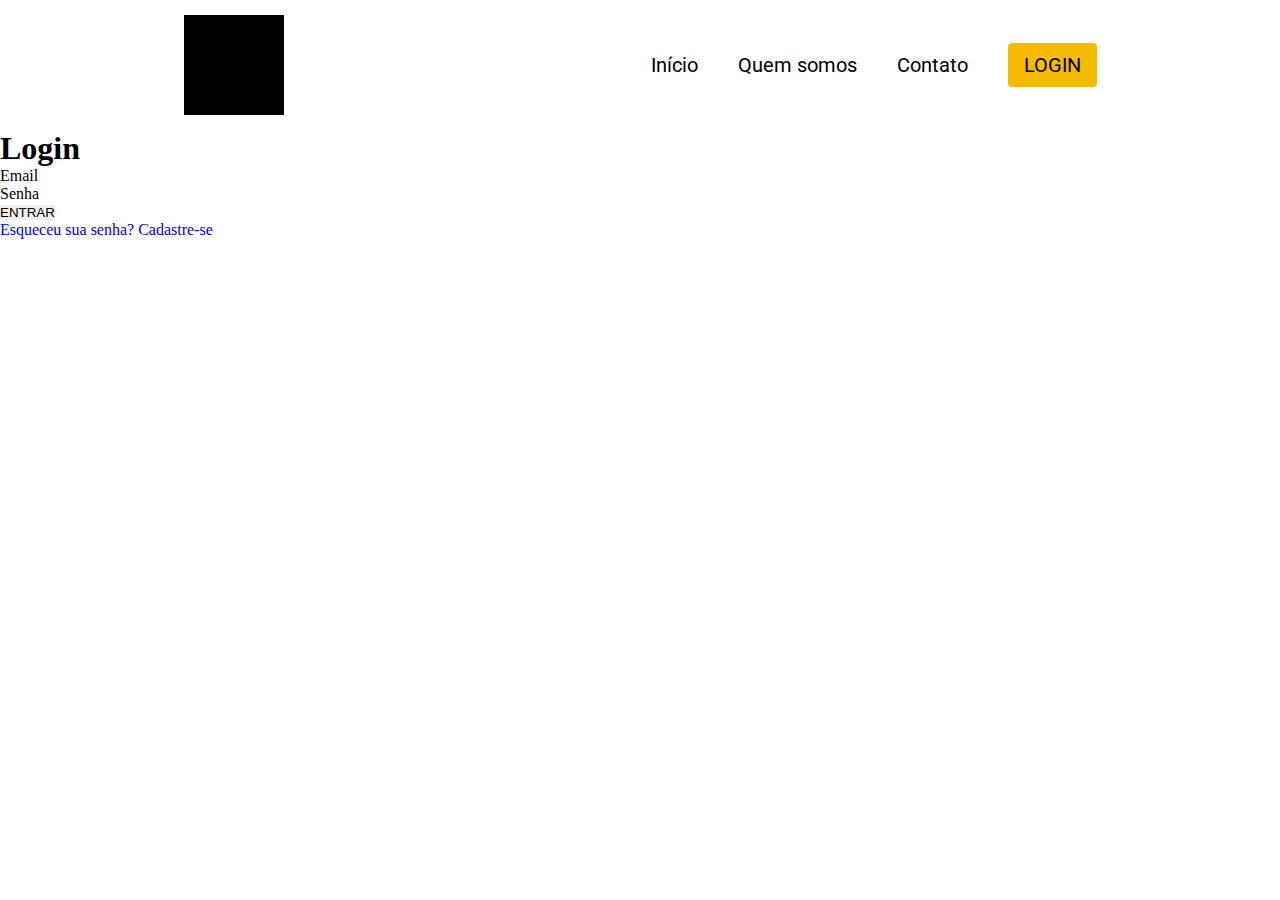
==== cadastro.html @ 09fe1b45 "feat: adicinado novas paginas e um arquivo de estilo para tela de login" ====
<!DOCTYPE html>
<html lang="en">

<head>
    <meta charset="UTF-8">
    <meta name="viewport" content="width=device-width, initial-scale=1.0">
    <link rel="stylesheet" href="./assets/css/login.css">
    <title>IntegraVet | Login</title>
</head>

<body>
    <header class="cabecalho">
        <span class="cabecalho_detalhe"></span>
        <ul class="cabecalho_lista">
            <li class="lista_item">
                <a href="">Início</a>
            </li>
            <li class="lista_item">
                <a href="">Quem somos</a>
            </li>
            <li class="lista_item">
                <a href="">Contato</a>
            </li>
            <li class="lista_item">
                <a href="">LOGIN</a>
            </li>
        </ul>
        <div class="dropdown">
            <button onclick="toggleDropdown()" class="dropbtn">Menu</button>
            <ul id="myDropdown" class="dropdown-content">
                <a href="" class="item-nav">Ínicio</a>
                <a href="">Quem somos</a>
                <a href="" class="item-nav">Contato</a>
                <a href="" class="item-nav">Login</a>
            </ul>
        </div>
    </header>

    <section>
        <form action="" method="post">
            <h1>Login</h1>
            <span></span>
            <div>
                <label for="">Email</label>
                <input type="email" name="" id="">
            </div>
            <div>
                <label for="">Senha</label>
                <input type="password" name="" id="">
            </div>
            <button type="submit">ENTRAR</button>
            <div>
                <a href="#">Esqueceu sua senha?</a>
                <a href="./cadastro.html">Cadastre-se</a>
            </div>
        </form>
    </section>
</body>

</html>
---- assets/css/login.css ----
@import url('https://fonts.googleapis.com/css2?family=Roboto&family=Ruda&display=swap');
* {
    margin: 0px;
    padding: 0px;
    border: none;
    box-sizing: border-box;
    text-decoration: none;
    scroll-behavior: smooth;
}

body {
    width: 100%;
    height: 100vh;
}

.cabecalho_detalhe,
.rodape_logo {
    width: 100px;
    height: 100px;
    background-color: black;
    display: block;
}

.cabecalho {
    z-index: 999;
    display: flex;
    justify-content: space-around;
    align-items: center;
    width: 100%;
    height: 8.125rem;
    background: #fff;
}

.cabecalho_lista {
    list-style: none;
    display: flex;
    align-items: center;
    gap: 40px;
}

.lista_item a {
    font-family: 'Roboto', sans-serif;
    font-size: 20px;
    color: #000;
    background: linear-gradient(#F5BB00, #F5BB00) no-repeat left 1.4rem;
    background-size: 0 4px;
    transition: background 0.3s ease;
}

.lista_item a:hover {
    background-size: 100% 4px;
}

.lista_item:nth-child(4) a {
    padding: 10px 16px;
    background-color: #F5BB00;
    border-radius: 4px;
}

.lista_item button a {
    color: #574A1E;
}

.dropdown {
    position: relative;
    display: inline-block;
}

.dropdown-content {
    display: none;
    position: absolute;
    background-color: #f9f9f9;
    box-shadow: 0px 8px 16px 0px rgba(0, 0, 0, 0.2);
    z-index: 1;
    left: -20px;
}

.dropdown-content a {
    color: black;
    padding: 12px 16px;
    text-decoration: none;
    display: block;
    font-size: 16px;
    font-family: 'Roboto', sans-serif;
}

.dropbtn {
    color: #574A1E;
    background-color: #F5BB00;
    padding: 12px 18px;
    border-radius: 4px;
    text-decoration: none;
    transition: 0.4s ease-out;
    font-size: 1rem;
}

@media screen and (max-width:577px) {
    .rodape {
        height: 80vh;
    }
    .rodape,
    .rodape_grupo {
        flex-direction: column;
    }
}

@media screen and (min-width:769px) {
    .dropdown {
        display: none;
    }
}

@media screen and (max-width:768px) {
    .cabecalho_lista {
        display: none;
    }
}
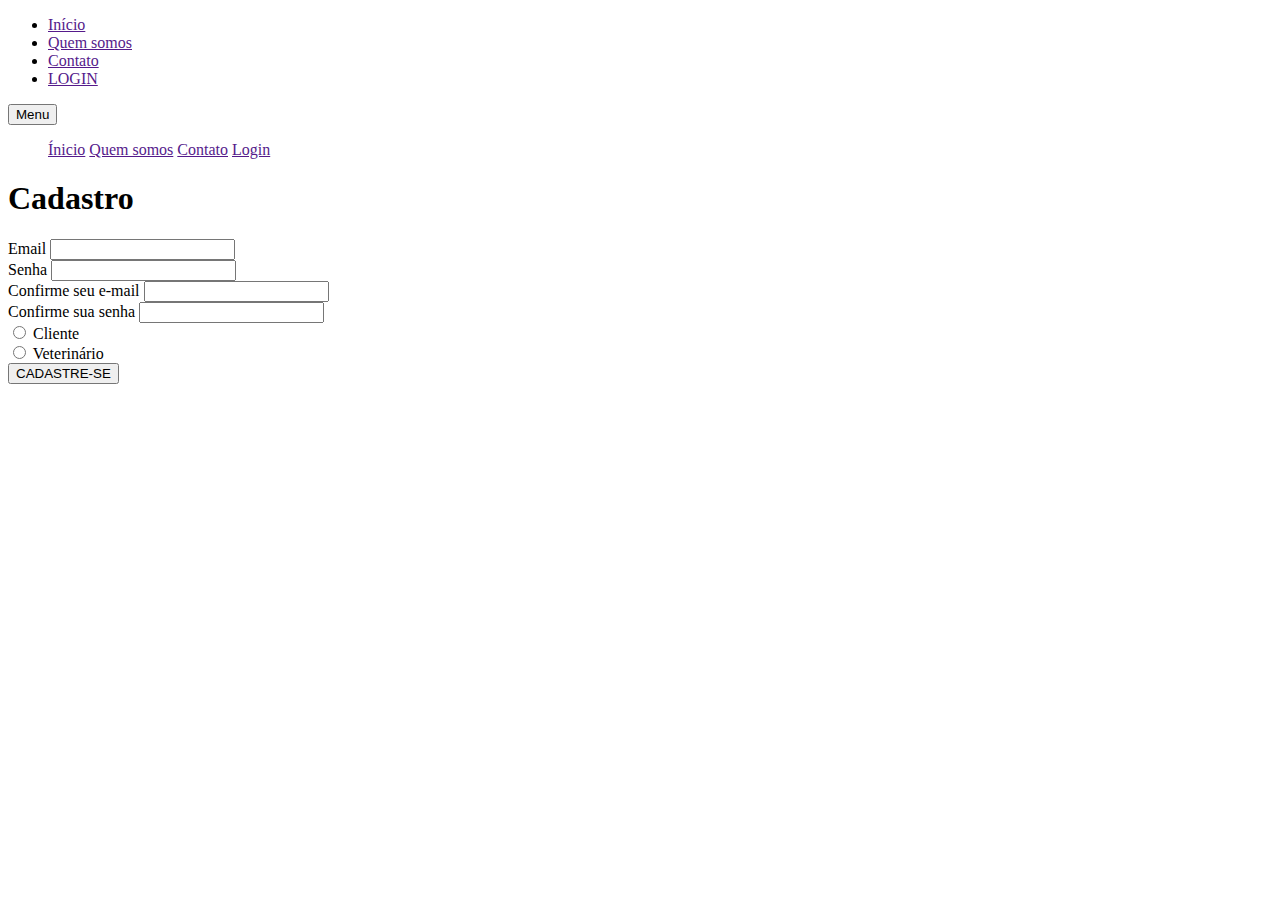
==== commit a867e3f2: "feat: adcionado tela de cadastro" ====
--- a/cadastro.html
+++ b/cadastro.html
@@ -1,60 +1,82 @@
 <!DOCTYPE html>
-<html lang="en">
+<html lang="pt-BR">
 
 <head>
     <meta charset="UTF-8">
     <meta name="viewport" content="width=device-width, initial-scale=1.0">
-    <link rel="stylesheet" href="./assets/css/login.css">
-    <title>IntegraVet | Login</title>
+    <link rel="stylesheet" href="./assets/css/cadastro.css">
+    <title>IntegraVet | Cadastro</title>
 </head>
 
 <body>
     <header class="cabecalho">
-        <span class="cabecalho_detalhe"></span>
-        <ul class="cabecalho_lista">
-            <li class="lista_item">
-                <a href="">Início</a>
-            </li>
-            <li class="lista_item">
-                <a href="">Quem somos</a>
-            </li>
-            <li class="lista_item">
-                <a href="">Contato</a>
-            </li>
-            <li class="lista_item">
-                <a href="">LOGIN</a>
-            </li>
-        </ul>
-        <div class="dropdown">
-            <button onclick="toggleDropdown()" class="dropbtn">Menu</button>
-            <ul id="myDropdown" class="dropdown-content">
-                <a href="" class="item-nav">Ínicio</a>
-                <a href="">Quem somos</a>
-                <a href="" class="item-nav">Contato</a>
-                <a href="" class="item-nav">Login</a>
+        <nav class="cabecalho_nav">
+            <span class="cabecalho_detalhe"></span>
+            <ul class="cabecalho_lista">
+                <li class="lista_item">
+                    <a href="">Início</a>
+                </li>
+                <li class="lista_item">
+                    <a href="">Quem somos</a>
+                </li>
+                <li class="lista_item">
+                    <a href="">Contato</a>
+                </li>
+                <li class="lista_item">
+                    <a href="">LOGIN</a>
+                </li>
             </ul>
-        </div>
+            <div class="dropdown">
+                <button onclick="toggleDropdown()" class="dropbtn">Menu</button>
+                <ul id="myDropdown" class="dropdown-content">
+                    <a href="" class="item-nav">Ínicio</a>
+                    <a href="">Quem somos</a>
+                    <a href="" class="item-nav">Contato</a>
+                    <a href="" class="item-nav">Login</a>
+                </ul>
+            </div>
+        </nav>
     </header>
 
-    <section>
-        <form action="" method="post">
-            <h1>Login</h1>
-            <span></span>
-            <div>
-                <label for="">Email</label>
-                <input type="email" name="" id="">
-            </div>
-            <div>
-                <label for="">Senha</label>
-                <input type="password" name="" id="">
-            </div>
-            <button type="submit">ENTRAR</button>
-            <div>
-                <a href="#">Esqueceu sua senha?</a>
-                <a href="./cadastro.html">Cadastre-se</a>
-            </div>
-        </form>
-    </section>
+    <main>
+        <section>
+            <form action="" method="post">
+                <div class="cabecalho_form">
+                    <h1>Cadastro</h1>
+                    <span></span>
+                </div>
+                <div class="inputs">
+                    <div class="input-field">
+                        <label for="">Email</label>
+                        <input type="email" name="" id="">
+                    </div>
+                    <div class="input-field">
+                        <label for="">Senha</label>
+                        <input type="password" name="" id="">
+                    </div>
+                    <div class="input-field">
+                        <label for="">Confirme seu e-mail</label>
+                        <input type="email" name="" id="">
+                    </div>
+                    <div class="input-field">
+                        <label for="">Confirme sua senha</label>
+                        <input type="password" name="opcao" id="">
+                    </div>
+                    <div class="inputs-radio">
+                        <div class="">
+                            <input type="radio" name="opcao" id="">
+                            <label for="">Cliente</label>
+                        </div>
+                        <div>
+                            <input type="radio" name="opcao" id="">
+                            <label for="">Veterinário</label>
+                        </div>
+                    </div>
+                </div>
+                <button type="submit">CADASTRE-SE</button>
+            </form>
+        </section>
+    </main>
 </body>
 
 </html>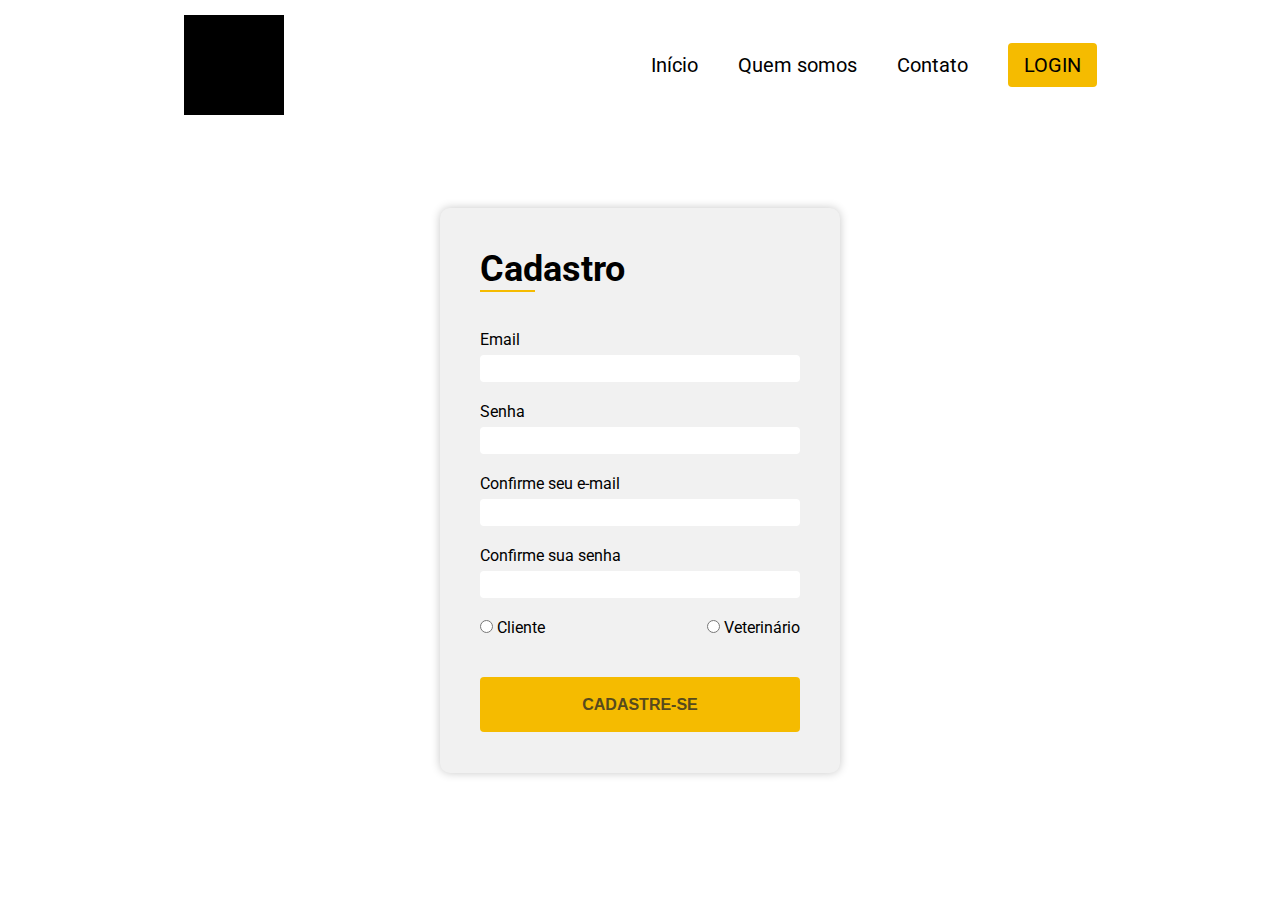
==== commit 89319e88: "perf: adicionado link no header para afins de performance" ====
--- a/cadastro.html
+++ b/cadastro.html
@@ -14,25 +14,25 @@
             <span class="cabecalho_detalhe"></span>
             <ul class="cabecalho_lista">
                 <li class="lista_item">
-                    <a href="">Início</a>
+                    <a href="./index.html">Início</a>
                 </li>
                 <li class="lista_item">
-                    <a href="">Quem somos</a>
+                    <a href="./quemsomos.html">Quem somos</a>
                 </li>
                 <li class="lista_item">
-                    <a href="">Contato</a>
+                    <a href="#rodape">Contato</a>
                 </li>
                 <li class="lista_item">
-                    <a href="">LOGIN</a>
+                    <a href="./login.html">LOGIN</a>
                 </li>
             </ul>
             <div class="dropdown">
                 <button onclick="toggleDropdown()" class="dropbtn">Menu</button>
                 <ul id="myDropdown" class="dropdown-content">
-                    <a href="" class="item-nav">Ínicio</a>
-                    <a href="">Quem somos</a>
-                    <a href="" class="item-nav">Contato</a>
-                    <a href="" class="item-nav">Login</a>
+                    <a href="./index.html" class="item-nav">Ínicio</a>
+                    <a href="./quemsomos.html">Quem somos</a>
+                    <a href="#rodape" class="item-nav">Contato</a>
+                    <a href="./login.html" class="item-nav">Login</a>
                 </ul>
             </div>
         </nav>
--- a/assets/css/cadastro.css
+++ b/assets/css/cadastro.css
@@ -0,0 +1,205 @@
+@import url('https://fonts.googleapis.com/css2?family=Roboto&family=Ruda&display=swap');
+* {
+    margin: 0px;
+    padding: 0px;
+    border: none;
+    box-sizing: border-box;
+    text-decoration: none;
+    scroll-behavior: smooth;
+}
+
+body {
+    width: 100%;
+    height: 100vh;
+}
+
+.cabecalho_detalhe,
+.rodape_logo {
+    width: 100px;
+    height: 100px;
+    background-color: black;
+    display: block;
+}
+
+.cabecalho_nav {
+    z-index: 999;
+    display: flex;
+    justify-content: space-around;
+    align-items: center;
+    width: 100%;
+    height: 8.125rem;
+    background: #fff;
+}
+
+.cabecalho_lista {
+    list-style: none;
+    display: flex;
+    align-items: center;
+    gap: 40px;
+}
+
+.lista_item a {
+    font-family: 'Roboto', sans-serif;
+    font-size: 20px;
+    color: #000;
+    background: linear-gradient(#F5BB00, #F5BB00) no-repeat left 1.4rem;
+    background-size: 0 4px;
+    transition: background 0.3s ease;
+}
+
+.lista_item a:hover {
+    background-size: 100% 4px;
+}
+
+.lista_item:nth-child(4) a {
+    padding: 10px 16px;
+    background-color: #F5BB00;
+    border-radius: 4px;
+}
+
+.lista_item button a {
+    color: #574A1E;
+}
+
+.dropdown {
+    position: relative;
+    display: inline-block;
+}
+
+.dropdown-content {
+    display: none;
+    position: absolute;
+    background-color: #f9f9f9;
+    box-shadow: 0px 8px 16px 0px rgba(0, 0, 0, 0.2);
+    z-index: 1;
+    left: -20px;
+}
+
+.dropdown-content a {
+    color: black;
+    padding: 12px 16px;
+    text-decoration: none;
+    display: block;
+    font-size: 16px;
+    font-family: 'Roboto', sans-serif;
+}
+
+.dropbtn {
+    color: #574A1E;
+    background-color: #F5BB00;
+    padding: 12px 18px;
+    border-radius: 4px;
+    text-decoration: none;
+    transition: 0.4s ease-out;
+    font-size: 1rem;
+}
+
+main {
+    width: 100%;
+    height: calc(100vh - 20vh);
+    display: flex;
+    align-items: center;
+    justify-content: center;
+}
+
+section {
+    background: #f1f1f1;
+    width: 400px;
+    height: 565px;
+    display: flex;
+    align-items: center;
+    justify-content: center;
+    border-radius: 10px;
+    box-shadow: 0px 0px 10px rgba(0, 0, 0, 0.222);
+}
+
+form {
+    display: flex;
+    flex-direction: column;
+    justify-content: space-around;
+    align-items: flex-start;
+    height: 100%;
+    width: 100%;
+    padding: 20px 40px;
+    position: relative;
+}
+
+.cabecalho_form h1 {
+    font-family: 'Roboto', sans-serif;
+    font-size: 36px;
+}
+
+.cabecalho_form span {
+    position: absolute;
+    height: 2px;
+    width: 55px;
+    background: #F5BB00;
+}
+
+.inputs {
+    width: 100%;
+    display: flex;
+    flex-direction: column;
+    gap: 20px;
+}
+
+.input-field {
+    display: flex;
+    flex-direction: column;
+    gap: 6px;
+    font-size: 1rem;
+    font-family: 'Roboto', sans-serif;
+}
+
+.input-field input {
+    height: 3vh;
+    border-radius: 4px;
+    padding: 5px;
+}
+
+.input-field input:focus {
+    outline: 1px solid #F5BB00;
+}
+
+.inputs-radio {
+    display: flex;
+    width: 100%;
+    justify-content: space-between;
+    font-family: 'Roboto', sans-serif;
+}
+
+button[type='submit'] {
+    background-color: #F5BB00;
+    width: 100%;
+    height: 55px;
+    color: #574A1E;
+    font-size: 16px;
+    font-weight: 600;
+    border-radius: 4px;
+    cursor: pointer;
+}
+
+@media screen and (max-width:577px) {
+    main {
+        height: calc(100vh - -100px);
+    }
+    .rodape {
+        height: 80vh;
+    }
+    .rodape,
+    .rodape_grupo {
+        flex-direction: column;
+    }
+}
+
+@media screen and (min-width:769px) {
+    .dropdown {
+        display: none;
+    }
+}
+
+@media screen and (max-width:768px) {
+    .cabecalho_lista {
+        display: none;
+    }
+}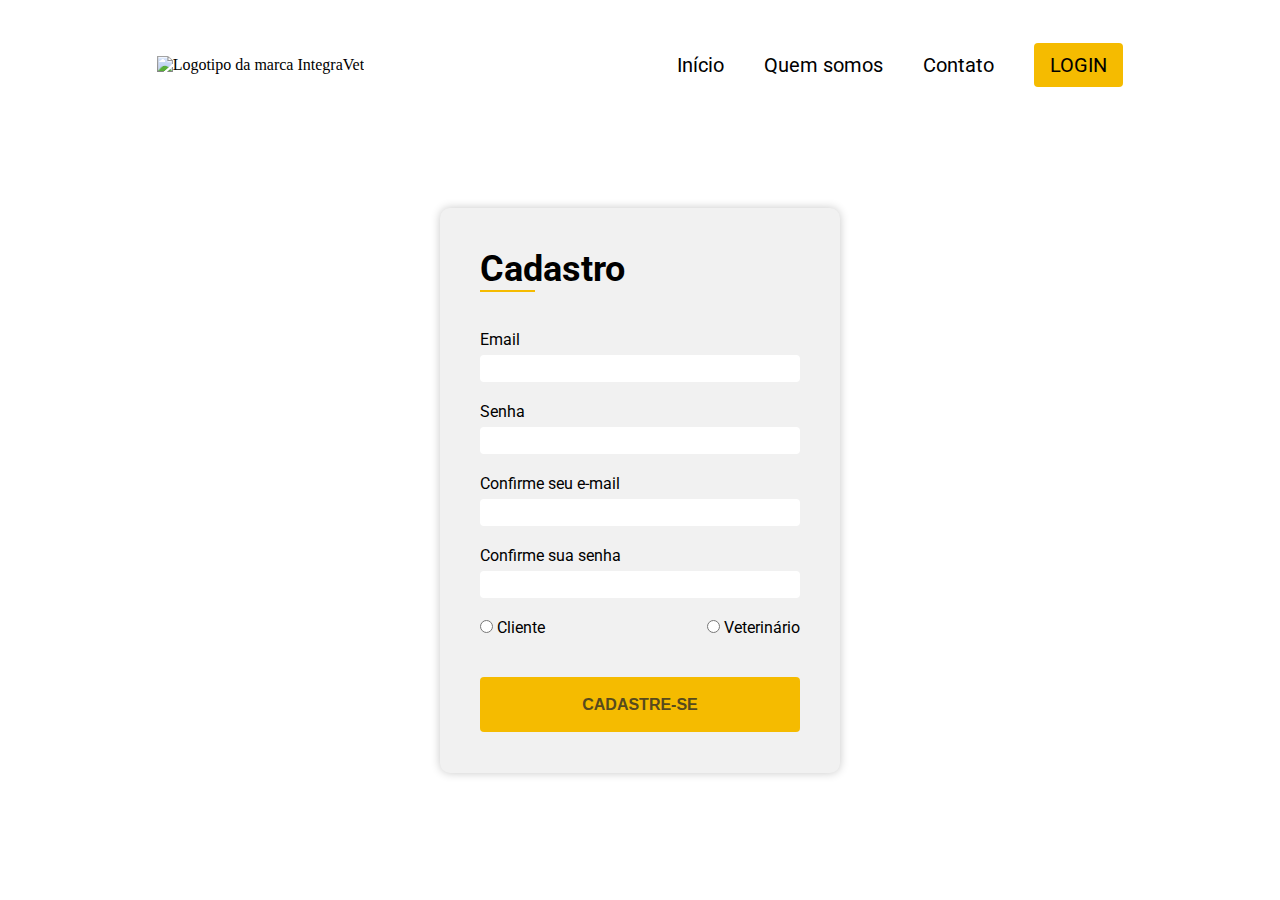
==== commit 00138702: "add: adicionado logo tipo provisória" ====
--- a/cadastro.html
+++ b/cadastro.html
@@ -5,13 +5,16 @@
     <meta charset="UTF-8">
     <meta name="viewport" content="width=device-width, initial-scale=1.0">
     <link rel="stylesheet" href="./assets/css/cadastro.css">
+    <script src="./assets/js/script.js" defer></script>
     <title>IntegraVet | Cadastro</title>
 </head>
 
 <body>
     <header class="cabecalho">
         <nav class="cabecalho_nav">
-            <span class="cabecalho_detalhe"></span>
+            <picture class="cabecalho_logo">
+                <img src="assets/img/I.png" alt="Logotipo da marca IntegraVet">
+            </picture>
             <ul class="cabecalho_lista">
                 <li class="lista_item">
                     <a href="./index.html">Início</a>
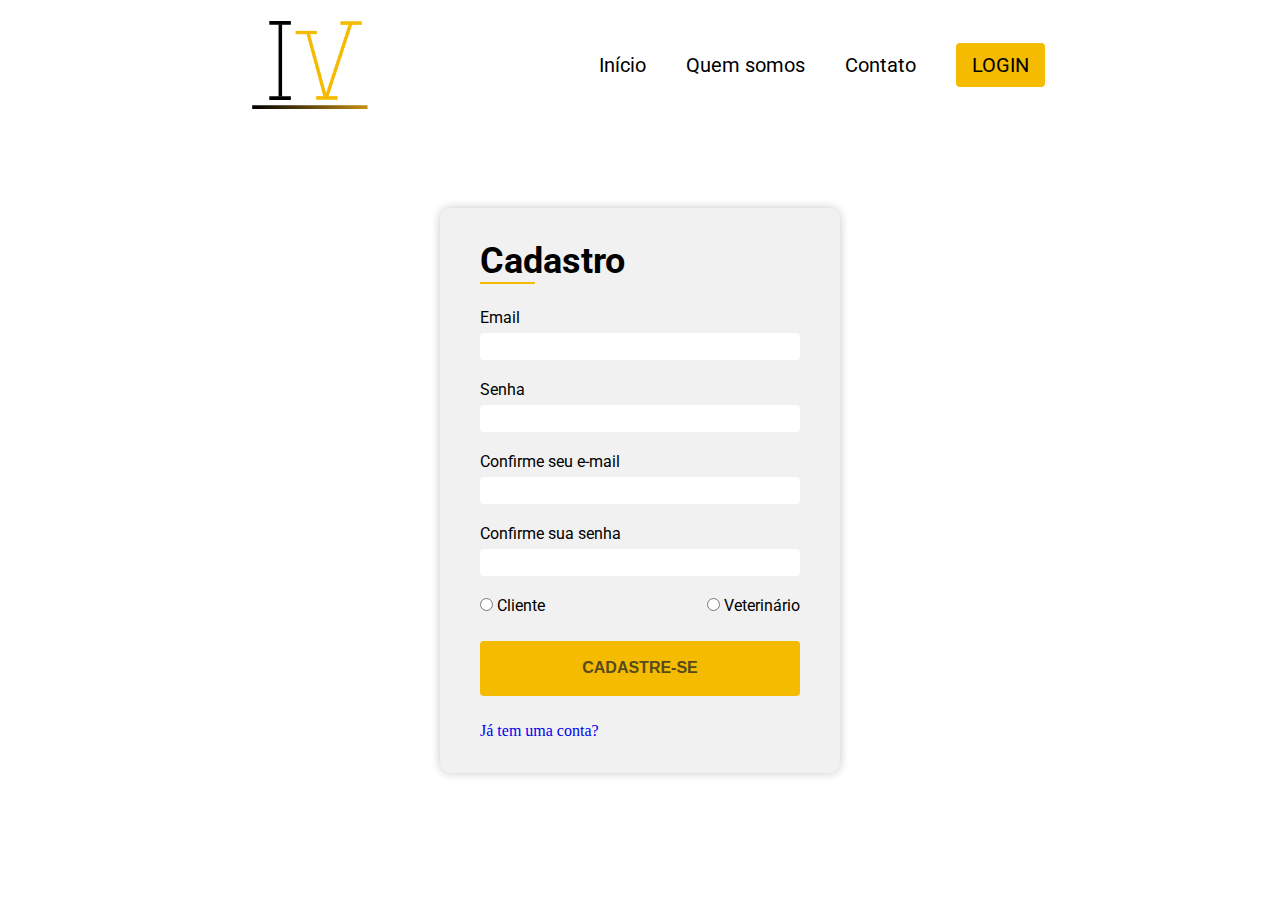
==== commit b86d93ec: "add: adicionado botão para caso já tenha uma conta" ====
--- a/cadastro.html
+++ b/cadastro.html
@@ -77,6 +77,10 @@
                     </div>
                 </div>
                 <button type="submit">CADASTRE-SE</button>
+                <div>
+                    <a href="./login.html">Já tem uma conta?</a>
+                    <span></span>
+                </div>
             </form>
         </section>
     </main>
--- a/assets/css/cadastro.css
+++ b/assets/css/cadastro.css
@@ -11,9 +11,10 @@
 body {
     width: 100%;
     height: 100vh;
-}
-
-.cabecalho_detalhe,
+    display: flex;
+    flex-direction: column;
+}
+
 .rodape_logo {
     width: 100px;
     height: 100px;
@@ -21,14 +22,29 @@
     display: block;
 }
 
-.cabecalho_nav {
+.cabecalho_logo {
+    width: 150px;
+    height: 150px;
+}
+
+.cabecalho_logo img {
+    max-width: 100%;
+}
+
+.cabecalho {
     z-index: 999;
     display: flex;
     justify-content: space-around;
-    align-items: center;
     width: 100%;
     height: 8.125rem;
     background: #fff;
+}
+
+.cabecalho_nav {
+    display: flex;
+    justify-content: space-around;
+    align-items: center;
+    width: 80%;
 }
 
 .cabecalho_lista {
